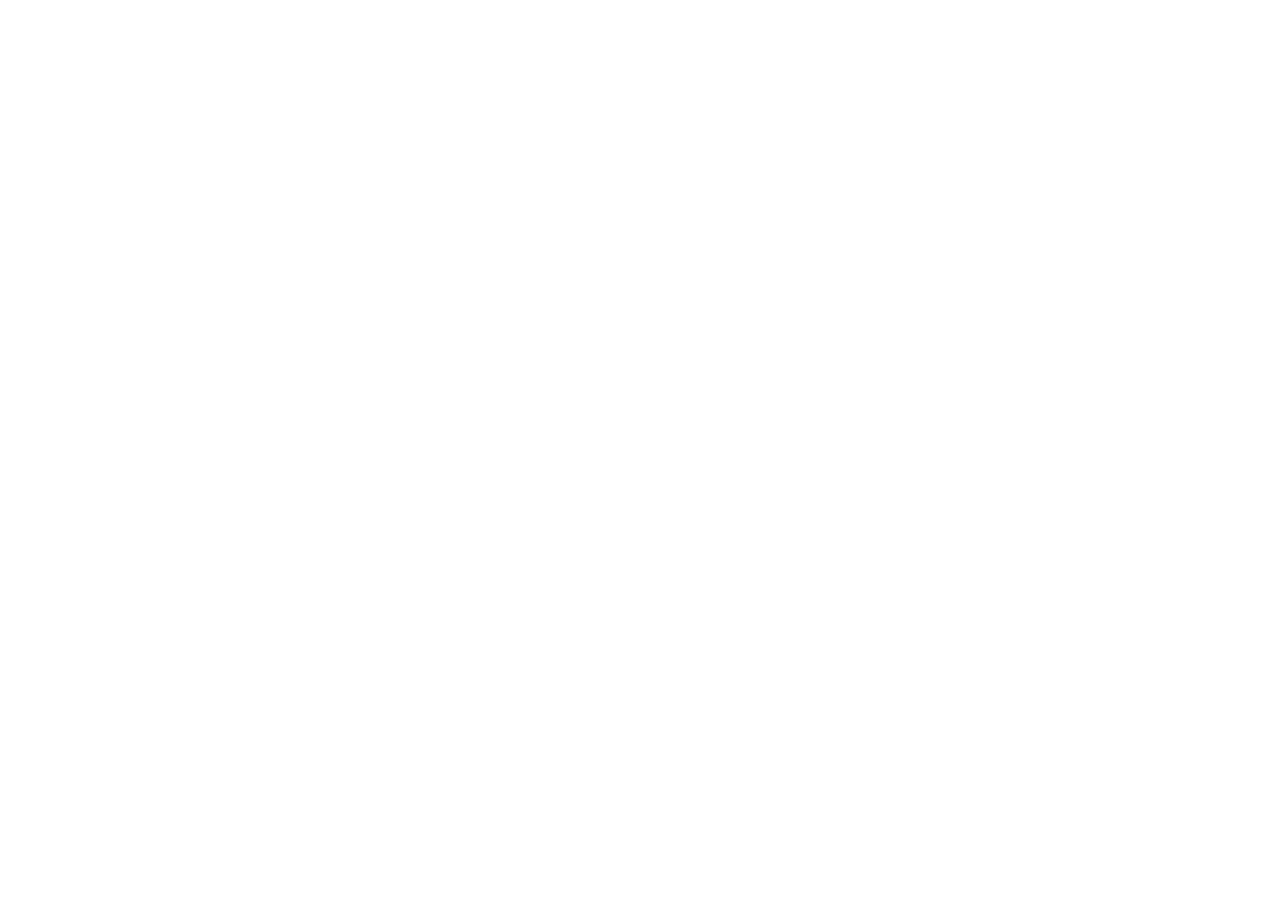
==== index.html @ 23f736dc "add main index" ====
<!DOCTYPE html PUBLIC "-//W3C//DTD XHTML 1.0 Transitional//EN" "http://www.w3.org/TR/xhtml1/DTD/xhtml1-transitional.dtd">
<html xmlns="http://www.w3.org/1999/xhtml" xml:lang="en">
<head>
	<meta name="ujianVerification" content="c9c3055bb048334913e0f438615b8e36" />
	<meta http-equiv="Content-Type" content="text/html;charset=UTF-8">
	<script type="text/javascript" src="http://v2.uyan.cc/code/uyan.js?uid=1917580"></script>
	<style type="text/css">
	#block{
		height: 200px;
		width: 980px;
	}
	</style>
	<title>Document</title>
</head>
<body>
	<div id="block">
		<!-- UY BEGIN -->
		<div id="uyan_frame"></div>
		<!-- UY END -->
	</div>
</body>
</html>
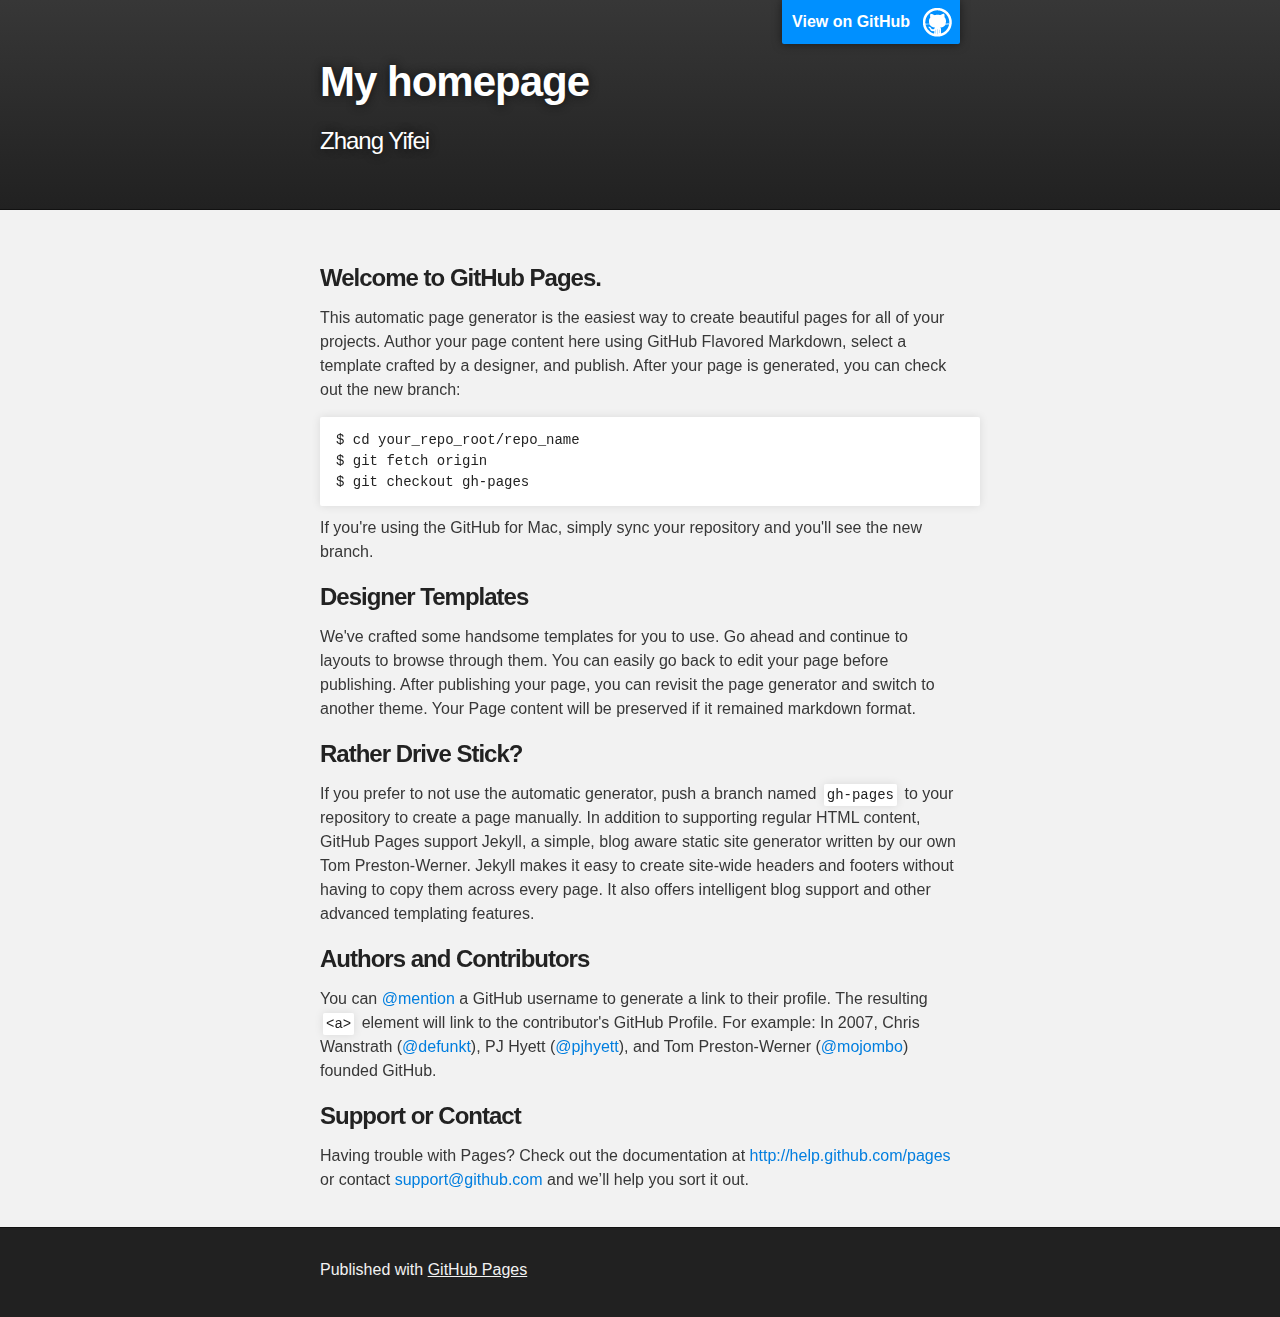
==== commit db1bc688: "Replace master branch with page content via GitHub" ====
--- a/index.html
+++ b/index.html
@@ -1,22 +1,74 @@
-<!DOCTYPE html PUBLIC "-//W3C//DTD XHTML 1.0 Transitional//EN" "http://www.w3.org/TR/xhtml1/DTD/xhtml1-transitional.dtd">
-<html xmlns="http://www.w3.org/1999/xhtml" xml:lang="en">
-<head>
-	<meta name="ujianVerification" content="c9c3055bb048334913e0f438615b8e36" />
-	<meta http-equiv="Content-Type" content="text/html;charset=UTF-8">
-	<script type="text/javascript" src="http://v2.uyan.cc/code/uyan.js?uid=1917580"></script>
-	<style type="text/css">
-	#block{
-		height: 200px;
-		width: 980px;
-	}
-	</style>
-	<title>Document</title>
-</head>
-<body>
-	<div id="block">
-		<!-- UY BEGIN -->
-		<div id="uyan_frame"></div>
-		<!-- UY END -->
-	</div>
-</body>
-</html>+<!DOCTYPE html>
+<html>
+
+  <head>
+    <meta charset='utf-8' />
+    <meta http-equiv="X-UA-Compatible" content="chrome=1" />
+    <meta name="description" content="My homepage : Zhang Yifei" />
+
+    <link rel="stylesheet" type="text/css" media="screen" href="stylesheets/stylesheet.css">
+
+    <title>My homepage</title>
+  </head>
+
+  <body>
+
+    <!-- HEADER -->
+    <div id="header_wrap" class="outer">
+        <header class="inner">
+          <a id="forkme_banner" href="https://github.com/zhang-yifei">View on GitHub</a>
+
+          <h1 id="project_title">My homepage</h1>
+          <h2 id="project_tagline">Zhang Yifei</h2>
+
+        </header>
+    </div>
+
+    <!-- MAIN CONTENT -->
+    <div id="main_content_wrap" class="outer">
+      <section id="main_content" class="inner">
+        <h3>
+<a name="welcome-to-github-pages" class="anchor" href="#welcome-to-github-pages"><span class="octicon octicon-link"></span></a>Welcome to GitHub Pages.</h3>
+
+<p>This automatic page generator is the easiest way to create beautiful pages for all of your projects. Author your page content here using GitHub Flavored Markdown, select a template crafted by a designer, and publish. After your page is generated, you can check out the new branch:</p>
+
+<pre><code>$ cd your_repo_root/repo_name
+$ git fetch origin
+$ git checkout gh-pages
+</code></pre>
+
+<p>If you're using the GitHub for Mac, simply sync your repository and you'll see the new branch.</p>
+
+<h3>
+<a name="designer-templates" class="anchor" href="#designer-templates"><span class="octicon octicon-link"></span></a>Designer Templates</h3>
+
+<p>We've crafted some handsome templates for you to use. Go ahead and continue to layouts to browse through them. You can easily go back to edit your page before publishing. After publishing your page, you can revisit the page generator and switch to another theme. Your Page content will be preserved if it remained markdown format.</p>
+
+<h3>
+<a name="rather-drive-stick" class="anchor" href="#rather-drive-stick"><span class="octicon octicon-link"></span></a>Rather Drive Stick?</h3>
+
+<p>If you prefer to not use the automatic generator, push a branch named <code>gh-pages</code> to your repository to create a page manually. In addition to supporting regular HTML content, GitHub Pages support Jekyll, a simple, blog aware static site generator written by our own Tom Preston-Werner. Jekyll makes it easy to create site-wide headers and footers without having to copy them across every page. It also offers intelligent blog support and other advanced templating features.</p>
+
+<h3>
+<a name="authors-and-contributors" class="anchor" href="#authors-and-contributors"><span class="octicon octicon-link"></span></a>Authors and Contributors</h3>
+
+<p>You can <a href="https://github.com/blog/821" class="user-mention">@mention</a> a GitHub username to generate a link to their profile. The resulting <code>&lt;a&gt;</code> element will link to the contributor's GitHub Profile. For example: In 2007, Chris Wanstrath (<a href="https://github.com/defunkt" class="user-mention">@defunkt</a>), PJ Hyett (<a href="https://github.com/pjhyett" class="user-mention">@pjhyett</a>), and Tom Preston-Werner (<a href="https://github.com/mojombo" class="user-mention">@mojombo</a>) founded GitHub.</p>
+
+<h3>
+<a name="support-or-contact" class="anchor" href="#support-or-contact"><span class="octicon octicon-link"></span></a>Support or Contact</h3>
+
+<p>Having trouble with Pages? Check out the documentation at <a href="http://help.github.com/pages">http://help.github.com/pages</a> or contact <a href="mailto:support@github.com">support@github.com</a> and we’ll help you sort it out.</p>
+      </section>
+    </div>
+
+    <!-- FOOTER  -->
+    <div id="footer_wrap" class="outer">
+      <footer class="inner">
+        <p>Published with <a href="http://pages.github.com">GitHub Pages</a></p>
+      </footer>
+    </div>
+
+    
+
+  </body>
+</html>
--- a/stylesheets/stylesheet.css
+++ b/stylesheets/stylesheet.css
@@ -0,0 +1,423 @@
+/*******************************************************************************
+Slate Theme for GitHub Pages
+by Jason Costello, @jsncostello
+*******************************************************************************/
+
+@import url(pygment_trac.css);
+
+/*******************************************************************************
+MeyerWeb Reset
+*******************************************************************************/
+
+html, body, div, span, applet, object, iframe,
+h1, h2, h3, h4, h5, h6, p, blockquote, pre,
+a, abbr, acronym, address, big, cite, code,
+del, dfn, em, img, ins, kbd, q, s, samp,
+small, strike, strong, sub, sup, tt, var,
+b, u, i, center,
+dl, dt, dd, ol, ul, li,
+fieldset, form, label, legend,
+table, caption, tbody, tfoot, thead, tr, th, td,
+article, aside, canvas, details, embed,
+figure, figcaption, footer, header, hgroup,
+menu, nav, output, ruby, section, summary,
+time, mark, audio, video {
+  margin: 0;
+  padding: 0;
+  border: 0;
+  font: inherit;
+  vertical-align: baseline;
+}
+
+/* HTML5 display-role reset for older browsers */
+article, aside, details, figcaption, figure,
+footer, header, hgroup, menu, nav, section {
+  display: block;
+}
+
+ol, ul {
+  list-style: none;
+}
+
+table {
+  border-collapse: collapse;
+  border-spacing: 0;
+}
+
+/*******************************************************************************
+Theme Styles
+*******************************************************************************/
+
+body {
+  box-sizing: border-box;
+  color:#373737;
+  background: #212121;
+  font-size: 16px;
+  font-family: 'Myriad Pro', Calibri, Helvetica, Arial, sans-serif;
+  line-height: 1.5;
+  -webkit-font-smoothing: antialiased;
+}
+
+h1, h2, h3, h4, h5, h6 {
+  margin: 10px 0;
+  font-weight: 700;
+  color:#222222;
+  font-family: 'Lucida Grande', 'Calibri', Helvetica, Arial, sans-serif;
+  letter-spacing: -1px;
+}
+
+h1 {
+  font-size: 36px;
+  font-weight: 700;
+}
+
+h2 {
+  padding-bottom: 10px;
+  font-size: 32px;
+  background: url('../images/bg_hr.png') repeat-x bottom;
+}
+
+h3 {
+  font-size: 24px;
+}
+
+h4 {
+  font-size: 21px;
+}
+
+h5 {
+  font-size: 18px;
+}
+
+h6 {
+  font-size: 16px;
+}
+
+p {
+  margin: 10px 0 15px 0;
+}
+
+footer p {
+  color: #f2f2f2;
+}
+
+a {
+  text-decoration: none;
+  color: #007edf;
+  text-shadow: none;
+
+  transition: color 0.5s ease;
+  transition: text-shadow 0.5s ease;
+  -webkit-transition: color 0.5s ease;
+  -webkit-transition: text-shadow 0.5s ease;
+  -moz-transition: color 0.5s ease;
+  -moz-transition: text-shadow 0.5s ease;
+  -o-transition: color 0.5s ease;
+  -o-transition: text-shadow 0.5s ease;
+  -ms-transition: color 0.5s ease;
+  -ms-transition: text-shadow 0.5s ease;
+}
+
+a:hover, a:focus {text-decoration: underline;}
+
+footer a {
+  color: #F2F2F2;
+  text-decoration: underline;
+}
+
+em {
+  font-style: italic;
+}
+
+strong {
+  font-weight: bold;
+}
+
+img {
+  position: relative;
+  margin: 0 auto;
+  max-width: 739px;
+  padding: 5px;
+  margin: 10px 0 10px 0;
+  border: 1px solid #ebebeb;
+
+  box-shadow: 0 0 5px #ebebeb;
+  -webkit-box-shadow: 0 0 5px #ebebeb;
+  -moz-box-shadow: 0 0 5px #ebebeb;
+  -o-box-shadow: 0 0 5px #ebebeb;
+  -ms-box-shadow: 0 0 5px #ebebeb;
+}
+
+p img {
+  display: inline;
+  margin: 0;
+  padding: 0;
+  vertical-align: middle;
+  text-align: center;
+  border: none;
+}
+
+pre, code {
+  width: 100%;
+  color: #222;
+  background-color: #fff;
+
+  font-family: Monaco, "Bitstream Vera Sans Mono", "Lucida Console", Terminal, monospace;
+  font-size: 14px;
+
+  border-radius: 2px;
+  -moz-border-radius: 2px;
+  -webkit-border-radius: 2px;
+}
+
+pre {
+  width: 100%;
+  padding: 10px;
+  box-shadow: 0 0 10px rgba(0,0,0,.1);
+  overflow: auto;
+}
+
+code {
+  padding: 3px;
+  margin: 0 3px;
+  box-shadow: 0 0 10px rgba(0,0,0,.1);
+}
+
+pre code {
+  display: block;
+  box-shadow: none;
+}
+
+blockquote {
+  color: #666;
+  margin-bottom: 20px;
+  padding: 0 0 0 20px;
+  border-left: 3px solid #bbb;
+}
+
+
+ul, ol, dl {
+  margin-bottom: 15px
+}
+
+ul {
+  list-style: inside;
+  padding-left: 20px;
+}
+
+ol {
+  list-style: decimal inside;
+  padding-left: 20px;
+}
+
+dl dt {
+  font-weight: bold;
+}
+
+dl dd {
+  padding-left: 20px;
+  font-style: italic;
+}
+
+dl p {
+  padding-left: 20px;
+  font-style: italic;
+}
+
+hr {
+  height: 1px;
+  margin-bottom: 5px;
+  border: none;
+  background: url('../images/bg_hr.png') repeat-x center;
+}
+
+table {
+  border: 1px solid #373737;
+  margin-bottom: 20px;
+  text-align: left;
+ }
+
+th {
+  font-family: 'Lucida Grande', 'Helvetica Neue', Helvetica, Arial, sans-serif;
+  padding: 10px;
+  background: #373737;
+  color: #fff;
+ }
+
+td {
+  padding: 10px;
+  border: 1px solid #373737;
+ }
+
+form {
+  background: #f2f2f2;
+  padding: 20px;
+}
+
+/*******************************************************************************
+Full-Width Styles
+*******************************************************************************/
+
+.outer {
+  width: 100%;
+}
+
+.inner {
+  position: relative;
+  max-width: 640px;
+  padding: 20px 10px;
+  margin: 0 auto;
+}
+
+#forkme_banner {
+  display: block;
+  position: absolute;
+  top:0;
+  right: 10px;
+  z-index: 10;
+  padding: 10px 50px 10px 10px;
+  color: #fff;
+  background: url('../images/blacktocat.png') #0090ff no-repeat 95% 50%;
+  font-weight: 700;
+  box-shadow: 0 0 10px rgba(0,0,0,.5);
+  border-bottom-left-radius: 2px;
+  border-bottom-right-radius: 2px;
+}
+
+#header_wrap {
+  background: #212121;
+  background: -moz-linear-gradient(top, #373737, #212121);
+  background: -webkit-linear-gradient(top, #373737, #212121);
+  background: -ms-linear-gradient(top, #373737, #212121);
+  background: -o-linear-gradient(top, #373737, #212121);
+  background: linear-gradient(top, #373737, #212121);
+}
+
+#header_wrap .inner {
+  padding: 50px 10px 30px 10px;
+}
+
+#project_title {
+  margin: 0;
+  color: #fff;
+  font-size: 42px;
+  font-weight: 700;
+  text-shadow: #111 0px 0px 10px;
+}
+
+#project_tagline {
+  color: #fff;
+  font-size: 24px;
+  font-weight: 300;
+  background: none;
+  text-shadow: #111 0px 0px 10px;
+}
+
+#downloads {
+  position: absolute;
+  width: 210px;
+  z-index: 10;
+  bottom: -40px;
+  right: 0;
+  height: 70px;
+  background: url('../images/icon_download.png') no-repeat 0% 90%;
+}
+
+.zip_download_link {
+  display: block;
+  float: right;
+  width: 90px;
+  height:70px;
+  text-indent: -5000px;
+  overflow: hidden;
+  background: url(../images/sprite_download.png) no-repeat bottom left;
+}
+
+.tar_download_link {
+  display: block;
+  float: right;
+  width: 90px;
+  height:70px;
+  text-indent: -5000px;
+  overflow: hidden;
+  background: url(../images/sprite_download.png) no-repeat bottom right;
+  margin-left: 10px;
+}
+
+.zip_download_link:hover {
+  background: url(../images/sprite_download.png) no-repeat top left;
+}
+
+.tar_download_link:hover {
+  background: url(../images/sprite_download.png) no-repeat top right;
+}
+
+#main_content_wrap {
+  background: #f2f2f2;
+  border-top: 1px solid #111;
+  border-bottom: 1px solid #111;
+}
+
+#main_content {
+  padding-top: 40px;
+}
+
+#footer_wrap {
+  background: #212121;
+}
+
+
+
+/*******************************************************************************
+Small Device Styles
+*******************************************************************************/
+
+@media screen and (max-width: 480px) {
+  body {
+    font-size:14px;
+  }
+
+  #downloads {
+    display: none;
+  }
+
+  .inner {
+    min-width: 320px;
+    max-width: 480px;
+  }
+
+  #project_title {
+  font-size: 32px;
+  }
+
+  h1 {
+    font-size: 28px;
+  }
+
+  h2 {
+    font-size: 24px;
+  }
+
+  h3 {
+    font-size: 21px;
+  }
+
+  h4 {
+    font-size: 18px;
+  }
+
+  h5 {
+    font-size: 14px;
+  }
+
+  h6 {
+    font-size: 12px;
+  }
+
+  code, pre {
+    min-width: 320px;
+    max-width: 480px;
+    font-size: 11px;
+  }
+
+}
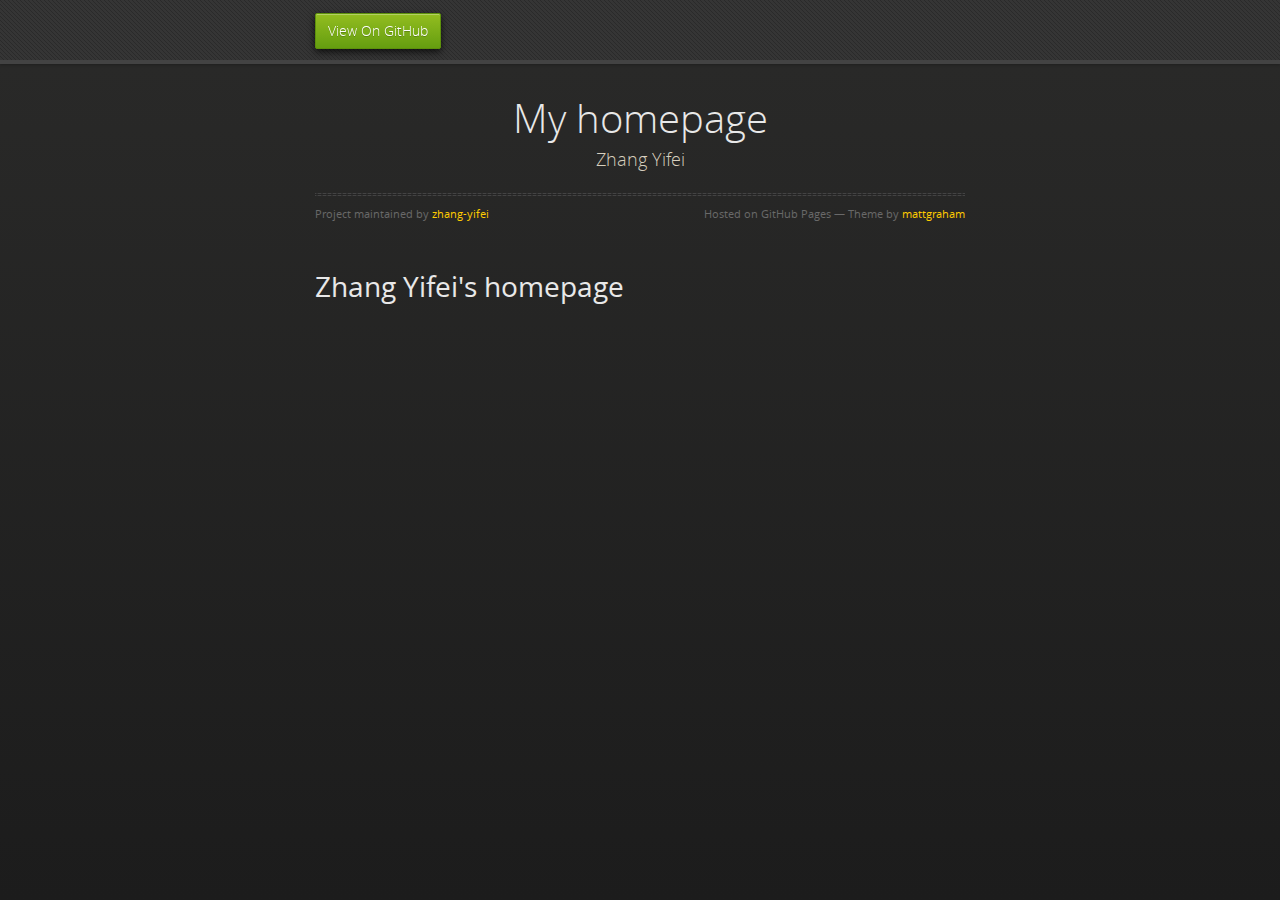
==== commit 72ac0618: "Replace master branch with page content via GitHub" ====
--- a/index.html
+++ b/index.html
@@ -1,74 +1,46 @@
-<!DOCTYPE html>
+<!doctype html>
 <html>
+  <head>
+    <meta charset="utf-8">
+    <meta http-equiv="X-UA-Compatible" content="chrome=1">
+    <title>My homepage by zhang-yifei</title>
+    <link rel="stylesheet" href="stylesheets/styles.css">
+    <link rel="stylesheet" href="stylesheets/pygment_trac.css">
+    <script src="https://ajax.googleapis.com/ajax/libs/jquery/1.7.1/jquery.min.js"></script>
+    <script src="javascripts/respond.js"></script>
+    <!--[if lt IE 9]>
+      <script src="//html5shiv.googlecode.com/svn/trunk/html5.js"></script>
+    <![endif]-->
+    <!--[if lt IE 8]>
+    <link rel="stylesheet" href="stylesheets/ie.css">
+    <![endif]-->
+    <meta name="viewport" content="width=device-width, initial-scale=1, user-scalable=no">
 
-  <head>
-    <meta charset='utf-8' />
-    <meta http-equiv="X-UA-Compatible" content="chrome=1" />
-    <meta name="description" content="My homepage : Zhang Yifei" />
+  </head>
+  <body>
+      <div id="header">
+        <nav>
+          <li class="fork"><a href="https://github.com/zhang-yifei">View On GitHub</a></li>
+        </nav>
+      </div><!-- end header -->
 
-    <link rel="stylesheet" type="text/css" media="screen" href="stylesheets/stylesheet.css">
+    <div class="wrapper">
 
-    <title>My homepage</title>
-  </head>
+      <section>
+        <div id="title">
+          <h1>My homepage</h1>
+          <p>Zhang Yifei</p>
+          <hr>
+          <span class="credits left">Project maintained by <a href="https://github.com/zhang-yifei">zhang-yifei</a></span>
+          <span class="credits right">Hosted on GitHub Pages &mdash; Theme by <a href="https://twitter.com/michigangraham">mattgraham</a></span>
+        </div>
 
-  <body>
+        <h1>
+<a name="zhang-yifeis-homepage" class="anchor" href="#zhang-yifeis-homepage"><span class="octicon octicon-link"></span></a>Zhang Yifei's homepage</h1>
+      </section>
 
-    <!-- HEADER -->
-    <div id="header_wrap" class="outer">
-        <header class="inner">
-          <a id="forkme_banner" href="https://github.com/zhang-yifei">View on GitHub</a>
-
-          <h1 id="project_title">My homepage</h1>
-          <h2 id="project_tagline">Zhang Yifei</h2>
-
-        </header>
     </div>
-
-    <!-- MAIN CONTENT -->
-    <div id="main_content_wrap" class="outer">
-      <section id="main_content" class="inner">
-        <h3>
-<a name="welcome-to-github-pages" class="anchor" href="#welcome-to-github-pages"><span class="octicon octicon-link"></span></a>Welcome to GitHub Pages.</h3>
-
-<p>This automatic page generator is the easiest way to create beautiful pages for all of your projects. Author your page content here using GitHub Flavored Markdown, select a template crafted by a designer, and publish. After your page is generated, you can check out the new branch:</p>
-
-<pre><code>$ cd your_repo_root/repo_name
-$ git fetch origin
-$ git checkout gh-pages
-</code></pre>
-
-<p>If you're using the GitHub for Mac, simply sync your repository and you'll see the new branch.</p>
-
-<h3>
-<a name="designer-templates" class="anchor" href="#designer-templates"><span class="octicon octicon-link"></span></a>Designer Templates</h3>
-
-<p>We've crafted some handsome templates for you to use. Go ahead and continue to layouts to browse through them. You can easily go back to edit your page before publishing. After publishing your page, you can revisit the page generator and switch to another theme. Your Page content will be preserved if it remained markdown format.</p>
-
-<h3>
-<a name="rather-drive-stick" class="anchor" href="#rather-drive-stick"><span class="octicon octicon-link"></span></a>Rather Drive Stick?</h3>
-
-<p>If you prefer to not use the automatic generator, push a branch named <code>gh-pages</code> to your repository to create a page manually. In addition to supporting regular HTML content, GitHub Pages support Jekyll, a simple, blog aware static site generator written by our own Tom Preston-Werner. Jekyll makes it easy to create site-wide headers and footers without having to copy them across every page. It also offers intelligent blog support and other advanced templating features.</p>
-
-<h3>
-<a name="authors-and-contributors" class="anchor" href="#authors-and-contributors"><span class="octicon octicon-link"></span></a>Authors and Contributors</h3>
-
-<p>You can <a href="https://github.com/blog/821" class="user-mention">@mention</a> a GitHub username to generate a link to their profile. The resulting <code>&lt;a&gt;</code> element will link to the contributor's GitHub Profile. For example: In 2007, Chris Wanstrath (<a href="https://github.com/defunkt" class="user-mention">@defunkt</a>), PJ Hyett (<a href="https://github.com/pjhyett" class="user-mention">@pjhyett</a>), and Tom Preston-Werner (<a href="https://github.com/mojombo" class="user-mention">@mojombo</a>) founded GitHub.</p>
-
-<h3>
-<a name="support-or-contact" class="anchor" href="#support-or-contact"><span class="octicon octicon-link"></span></a>Support or Contact</h3>
-
-<p>Having trouble with Pages? Check out the documentation at <a href="http://help.github.com/pages">http://help.github.com/pages</a> or contact <a href="mailto:support@github.com">support@github.com</a> and we’ll help you sort it out.</p>
-      </section>
-    </div>
-
-    <!-- FOOTER  -->
-    <div id="footer_wrap" class="outer">
-      <footer class="inner">
-        <p>Published with <a href="http://pages.github.com">GitHub Pages</a></p>
-      </footer>
-    </div>
-
+    <!--[if !IE]><script>fixScale(document);</script><![endif]-->
     
-
   </body>
-</html>
+</html>--- a/stylesheets/styles.css
+++ b/stylesheets/styles.css
@@ -0,0 +1,851 @@
+@font-face {
+  font-family: 'OpenSansLight';
+  src: url("../fonts/OpenSans-Light-webfont.eot");
+  src: url("../fonts/OpenSans-Light-webfont.eot?#iefix") format("embedded-opentype"), url("../fonts/OpenSans-Light-webfont.woff") format("woff"), url("../fonts/OpenSans-Light-webfont.ttf") format("truetype"), url("../fonts/OpenSans-Light-webfont.svg#OpenSansLight") format("svg");
+  font-weight: normal;
+  font-style: normal;
+}
+
+@font-face {
+  font-family: 'OpenSansLightItalic';
+  src: url("../fonts/OpenSans-LightItalic-webfont.eot");
+  src: url("../fonts/OpenSans-LightItalic-webfont.eot?#iefix") format("embedded-opentype"), url("../fonts/OpenSans-LightItalic-webfont.woff") format("woff"), url("../fonts/OpenSans-LightItalic-webfont.ttf") format("truetype"), url("../fonts/OpenSans-LightItalic-webfont.svg#OpenSansLightItalic") format("svg");
+  font-weight: normal;
+  font-style: normal;
+}
+
+@font-face {
+  font-family: 'OpenSansRegular';
+  src: url("../fonts/OpenSans-Regular-webfont.eot");
+  src: url("../fonts/OpenSans-Regular-webfont.eot?#iefix") format("embedded-opentype"), url("../fonts/OpenSans-Regular-webfont.woff") format("woff"), url("../fonts/OpenSans-Regular-webfont.ttf") format("truetype"), url("../fonts/OpenSans-Regular-webfont.svg#OpenSansRegular") format("svg");
+  font-weight: normal;
+  font-style: normal;
+  -webkit-font-smoothing: antialiased;
+}
+
+@font-face {
+  font-family: 'OpenSansItalic';
+  src: url("../fonts/OpenSans-Italic-webfont.eot");
+  src: url("../fonts/OpenSans-Italic-webfont.eot?#iefix") format("embedded-opentype"), url("../fonts/OpenSans-Italic-webfont.woff") format("woff"), url("../fonts/OpenSans-Italic-webfont.ttf") format("truetype"), url("../fonts/OpenSans-Italic-webfont.svg#OpenSansItalic") format("svg");
+  font-weight: normal;
+  font-style: normal;
+  -webkit-font-smoothing: antialiased;
+}
+
+@font-face {
+  font-family: 'OpenSansSemibold';
+  src: url("../fonts/OpenSans-Semibold-webfont.eot");
+  src: url("../fonts/OpenSans-Semibold-webfont.eot?#iefix") format("embedded-opentype"), url("../fonts/OpenSans-Semibold-webfont.woff") format("woff"), url("../fonts/OpenSans-Semibold-webfont.ttf") format("truetype"), url("../fonts/OpenSans-Semibold-webfont.svg#OpenSansSemibold") format("svg");
+  font-weight: normal;
+  font-style: normal;
+  -webkit-font-smoothing: antialiased;
+}
+
+@font-face {
+  font-family: 'OpenSansSemiboldItalic';
+  src: url("../fonts/OpenSans-SemiboldItalic-webfont.eot");
+  src: url("../fonts/OpenSans-SemiboldItalic-webfont.eot?#iefix") format("embedded-opentype"), url("../fonts/OpenSans-SemiboldItalic-webfont.woff") format("woff"), url("../fonts/OpenSans-SemiboldItalic-webfont.ttf") format("truetype"), url("../fonts/OpenSans-SemiboldItalic-webfont.svg#OpenSansSemiboldItalic") format("svg");
+  font-weight: normal;
+  font-style: normal;
+  -webkit-font-smoothing: antialiased;
+}
+
+@font-face {
+  font-family: 'OpenSansBold';
+  src: url("../fonts/OpenSans-Bold-webfont.eot");
+  src: url("../fonts/OpenSans-Bold-webfont.eot?#iefix") format("embedded-opentype"), url("../fonts/OpenSans-Bold-webfont.woff") format("woff"), url("../fonts/OpenSans-Bold-webfont.ttf") format("truetype"), url("../fonts/OpenSans-Bold-webfont.svg#OpenSansBold") format("svg");
+  font-weight: normal;
+  font-style: normal;
+  -webkit-font-smoothing: antialiased;
+}
+
+@font-face {
+  font-family: 'OpenSansBoldItalic';
+  src: url("../fonts/OpenSans-BoldItalic-webfont.eot");
+  src: url("../fonts/OpenSans-BoldItalic-webfont.eot?#iefix") format("embedded-opentype"), url("../fonts/OpenSans-BoldItalic-webfont.woff") format("woff"), url("../fonts/OpenSans-BoldItalic-webfont.ttf") format("truetype"), url("../fonts/OpenSans-BoldItalic-webfont.svg#OpenSansBoldItalic") format("svg");
+  font-weight: normal;
+  font-style: normal;
+  -webkit-font-smoothing: antialiased;
+}
+
+/* normalize.css 2012-02-07T12:37 UTC - http://github.com/necolas/normalize.css */
+/* =============================================================================
+   HTML5 display definitions
+   ========================================================================== */
+/*
+ * Corrects block display not defined in IE6/7/8/9 & FF3
+ */
+article,
+aside,
+details,
+figcaption,
+figure,
+footer,
+header,
+hgroup,
+nav,
+section,
+summary {
+  display: block;
+}
+
+/*
+ * Corrects inline-block display not defined in IE6/7/8/9 & FF3
+ */
+audio,
+canvas,
+video {
+  display: inline-block;
+  *display: inline;
+  *zoom: 1;
+}
+
+/*
+ * Prevents modern browsers from displaying 'audio' without controls
+ */
+audio:not([controls]) {
+  display: none;
+}
+
+/*
+ * Addresses styling for 'hidden' attribute not present in IE7/8/9, FF3, S4
+ * Known issue: no IE6 support
+ */
+[hidden] {
+  display: none;
+}
+
+/* =============================================================================
+   Base
+   ========================================================================== */
+/*
+ * 1. Corrects text resizing oddly in IE6/7 when body font-size is set using em units
+ *    http://clagnut.com/blog/348/#c790
+ * 2. Prevents iOS text size adjust after orientation change, without disabling user zoom
+ *    www.456bereastreet.com/archive/201012/controlling_text_size_in_safari_for_ios_without_disabling_user_zoom/
+ */
+html {
+  font-size: 100%;
+  /* 1 */
+  -webkit-text-size-adjust: 100%;
+  /* 2 */
+  -ms-text-size-adjust: 100%;
+  /* 2 */
+}
+
+/*
+ * Addresses font-family inconsistency between 'textarea' and other form elements.
+ */
+html,
+button,
+input,
+select,
+textarea {
+  font-family: sans-serif;
+}
+
+/*
+ * Addresses margins handled incorrectly in IE6/7
+ */
+body {
+  margin: 0;
+}
+
+/* =============================================================================
+   Links
+   ========================================================================== */
+/*
+ * Addresses outline displayed oddly in Chrome
+ */
+a:focus {
+  outline: thin dotted;
+}
+
+/*
+ * Improves readability when focused and also mouse hovered in all browsers
+ * people.opera.com/patrickl/experiments/keyboard/test
+ */
+a:hover,
+a:active {
+  outline: 0;
+}
+
+/* =============================================================================
+   Typography
+   ========================================================================== */
+/*
+ * Addresses font sizes and margins set differently in IE6/7
+ * Addresses font sizes within 'section' and 'article' in FF4+, Chrome, S5
+ */
+h1 {
+  font-size: 2em;
+  margin: 0.67em 0;
+}
+
+h2 {
+  font-size: 1.5em;
+  margin: 0.83em 0;
+}
+
+h3 {
+  font-size: 1.17em;
+  margin: 1em 0;
+}
+
+h4 {
+  font-size: 1em;
+  margin: 1.33em 0;
+}
+
+h5 {
+  font-size: 0.83em;
+  margin: 1.67em 0;
+}
+
+h6 {
+  font-size: 0.75em;
+  margin: 2.33em 0;
+}
+
+/*
+ * Addresses styling not present in IE7/8/9, S5, Chrome
+ */
+abbr[title] {
+  border-bottom: 1px dotted;
+}
+
+/*
+ * Addresses style set to 'bolder' in FF3+, S4/5, Chrome
+*/
+b,
+strong {
+  font-weight: bold;
+}
+
+blockquote {
+  margin: 1em 40px;
+}
+
+/*
+ * Addresses styling not present in S5, Chrome
+ */
+dfn {
+  font-style: italic;
+}
+
+/*
+ * Addresses styling not present in IE6/7/8/9
+ */
+mark {
+  background: #ff0;
+  color: #000;
+}
+
+/*
+ * Addresses margins set differently in IE6/7
+ */
+p,
+pre {
+  margin: 1em 0;
+}
+
+/*
+ * Corrects font family set oddly in IE6, S4/5, Chrome
+ * en.wikipedia.org/wiki/User:Davidgothberg/Test59
+ */
+pre,
+code,
+kbd,
+samp {
+  font-family: monospace, serif;
+  _font-family: 'courier new', monospace;
+  font-size: 1em;
+}
+
+/*
+ * 1. Addresses CSS quotes not supported in IE6/7
+ * 2. Addresses quote property not supported in S4
+ */
+/* 1 */
+q {
+  quotes: none;
+}
+
+/* 2 */
+q:before,
+q:after {
+  content: '';
+  content: none;
+}
+
+small {
+  font-size: 75%;
+}
+
+/*
+ * Prevents sub and sup affecting line-height in all browsers
+ * gist.github.com/413930
+ */
+sub,
+sup {
+  font-size: 75%;
+  line-height: 0;
+  position: relative;
+  vertical-align: baseline;
+}
+
+sup {
+  top: -0.5em;
+}
+
+sub {
+  bottom: -0.25em;
+}
+
+/* =============================================================================
+   Lists
+   ========================================================================== */
+/*
+ * Addresses margins set differently in IE6/7
+ */
+dl,
+menu,
+ol,
+ul {
+  margin: 1em 0;
+}
+
+dd {
+  margin: 0 0 0 40px;
+}
+
+/*
+ * Addresses paddings set differently in IE6/7
+ */
+menu,
+ol,
+ul {
+  padding: 0 0 0 40px;
+}
+
+/*
+ * Corrects list images handled incorrectly in IE7
+ */
+nav ul,
+nav ol {
+  list-style: none;
+  list-style-image: none;
+}
+
+/* =============================================================================
+   Embedded content
+   ========================================================================== */
+/*
+ * 1. Removes border when inside 'a' element in IE6/7/8/9, FF3
+ * 2. Improves image quality when scaled in IE7
+ *    code.flickr.com/blog/2008/11/12/on-ui-quality-the-little-things-client-side-image-resizing/
+ */
+img {
+  border: 0;
+  /* 1 */
+  -ms-interpolation-mode: bicubic;
+  /* 2 */
+}
+
+/*
+ * Corrects overflow displayed oddly in IE9
+ */
+svg:not(:root) {
+  overflow: hidden;
+}
+
+/* =============================================================================
+   Figures
+   ========================================================================== */
+/*
+ * Addresses margin not present in IE6/7/8/9, S5, O11
+ */
+figure {
+  margin: 0;
+}
+
+/* =============================================================================
+   Forms
+   ========================================================================== */
+/*
+ * Corrects margin displayed oddly in IE6/7
+ */
+form {
+  margin: 0;
+}
+
+/*
+ * Define consistent border, margin, and padding
+ */
+fieldset {
+  border: 1px solid #c0c0c0;
+  margin: 0 2px;
+  padding: 0.35em 0.625em 0.75em;
+}
+
+/*
+ * 1. Corrects color not being inherited in IE6/7/8/9
+ * 2. Corrects text not wrapping in FF3 
+ * 3. Corrects alignment displayed oddly in IE6/7
+ */
+legend {
+  border: 0;
+  /* 1 */
+  padding: 0;
+  white-space: normal;
+  /* 2 */
+  *margin-left: -7px;
+  /* 3 */
+}
+
+/*
+ * 1. Corrects font size not being inherited in all browsers
+ * 2. Addresses margins set differently in IE6/7, FF3+, S5, Chrome
+ * 3. Improves appearance and consistency in all browsers
+ */
+button,
+input,
+select,
+textarea {
+  font-size: 100%;
+  /* 1 */
+  margin: 0;
+  /* 2 */
+  vertical-align: baseline;
+  /* 3 */
+  *vertical-align: middle;
+  /* 3 */
+}
+
+/*
+ * Addresses FF3/4 setting line-height on 'input' using !important in the UA stylesheet
+ */
+button,
+input {
+  line-height: normal;
+  /* 1 */
+}
+
+/*
+ * 1. Improves usability and consistency of cursor style between image-type 'input' and others
+ * 2. Corrects inability to style clickable 'input' types in iOS
+ * 3. Removes inner spacing in IE7 without affecting normal text inputs
+ *    Known issue: inner spacing remains in IE6
+ */
+button,
+input[type="button"],
+input[type="reset"],
+input[type="submit"] {
+  cursor: pointer;
+  /* 1 */
+  -webkit-appearance: button;
+  /* 2 */
+  *overflow: visible;
+  /* 3 */
+}
+
+/*
+ * Re-set default cursor for disabled elements
+ */
+button[disabled],
+input[disabled] {
+  cursor: default;
+}
+
+/*
+ * 1. Addresses box sizing set to content-box in IE8/9
+ * 2. Removes excess padding in IE8/9
+ * 3. Removes excess padding in IE7
+      Known issue: excess padding remains in IE6
+ */
+input[type="checkbox"],
+input[type="radio"] {
+  box-sizing: border-box;
+  /* 1 */
+  padding: 0;
+  /* 2 */
+  *height: 13px;
+  /* 3 */
+  *width: 13px;
+  /* 3 */
+}
+
+/*
+ * 1. Addresses appearance set to searchfield in S5, Chrome
+ * 2. Addresses box-sizing set to border-box in S5, Chrome (include -moz to future-proof)
+ */
+input[type="search"] {
+  -webkit-appearance: textfield;
+  /* 1 */
+  -moz-box-sizing: content-box;
+  -webkit-box-sizing: content-box;
+  /* 2 */
+  box-sizing: content-box;
+}
+
+/*
+ * Removes inner padding and search cancel button in S5, Chrome on OS X
+ */
+input[type="search"]::-webkit-search-decoration,
+input[type="search"]::-webkit-search-cancel-button {
+  -webkit-appearance: none;
+}
+
+/*
+ * Removes inner padding and border in FF3+
+ * www.sitepen.com/blog/2008/05/14/the-devils-in-the-details-fixing-dojos-toolbar-buttons/
+ */
+button::-moz-focus-inner,
+input::-moz-focus-inner {
+  border: 0;
+  padding: 0;
+}
+
+/*
+ * 1. Removes default vertical scrollbar in IE6/7/8/9
+ * 2. Improves readability and alignment in all browsers
+ */
+textarea {
+  overflow: auto;
+  /* 1 */
+  vertical-align: top;
+  /* 2 */
+}
+
+/* =============================================================================
+   Tables
+   ========================================================================== */
+/*
+ * Remove most spacing between table cells
+ */
+table {
+  border-collapse: collapse;
+  border-spacing: 0;
+}
+
+body {
+  padding: 0px 0 20px 0px;
+  margin: 0px;
+  font: 14px/1.5 "OpenSansRegular", "Helvetica Neue", Helvetica, Arial, sans-serif;
+  color: #f0e7d5;
+  font-weight: normal;
+  background: #252525;
+  background-attachment: fixed !important;
+  background: -webkit-gradient(linear, 50% 0%, 50% 100%, color-stop(0%, #2a2a29), color-stop(100%, #1c1c1c));
+  background: -webkit-linear-gradient(#2a2a29, #1c1c1c);
+  background: -moz-linear-gradient(#2a2a29, #1c1c1c);
+  background: -o-linear-gradient(#2a2a29, #1c1c1c);
+  background: -ms-linear-gradient(#2a2a29, #1c1c1c);
+  background: linear-gradient(#2a2a29, #1c1c1c);
+}
+
+h1, h2, h3, h4, h5, h6 {
+  color: #e8e8e8;
+  margin: 0 0 10px;
+  font-family: 'OpenSansRegular', "Helvetica Neue", Helvetica, Arial, sans-serif;
+  font-weight: normal;
+}
+
+p, ul, ol, table, pre, dl {
+  margin: 0 0 20px;
+}
+
+h1, h2, h3 {
+  line-height: 1.1;
+}
+
+h1 {
+  font-size: 28px;
+}
+
+h2 {
+  font-size: 24px;
+}
+
+h4, h5, h6 {
+  color: #e8e8e8;
+}
+
+h3 {
+  font-size: 18px;
+  line-height: 24px;
+  font-family: 'OpenSansRegular', "Helvetica Neue", Helvetica, Arial, sans-serif !important;
+  font-weight: normal;
+  color: #b6b6b6;
+}
+
+a {
+  color: #ffcc00;
+  font-weight: 400;
+  text-decoration: none;
+}
+a:hover {
+  color: #ffeb9b;
+}
+
+a small {
+  font-size: 11px;
+  color: #666;
+  margin-top: -0.6em;
+  display: block;
+}
+
+ul {
+  list-style-image: url("../images/bullet.png");
+}
+
+strong {
+  font-family: 'OpenSansBold', "Helvetica Neue", Helvetica, Arial, sans-serif !important;
+  font-weight: normal;
+}
+
+.wrapper {
+  max-width: 650px;
+  margin: 0 auto;
+  position: relative;
+  padding: 0 20px;
+}
+
+section img {
+  max-width: 100%;
+}
+
+blockquote {
+  border-left: 3px solid #ffcc00;
+  margin: 0;
+  padding: 0 0 0 20px;
+  font-style: italic;
+}
+
+code {
+  font-family: "Lucida Sans", Monaco, Bitstream Vera Sans Mono, Lucida Console, Terminal;
+  color: #efefef;
+  font-size: 13px;
+  margin: 0 4px;
+  padding: 4px 6px;
+  -moz-border-radius: 2px;
+  -webkit-border-radius: 2px;
+  -o-border-radius: 2px;
+  -ms-border-radius: 2px;
+  -khtml-border-radius: 2px;
+  border-radius: 2px;
+}
+
+pre {
+  padding: 8px 15px;
+  background: #191919;
+  -moz-border-radius: 2px;
+  -webkit-border-radius: 2px;
+  -o-border-radius: 2px;
+  -ms-border-radius: 2px;
+  -khtml-border-radius: 2px;
+  border-radius: 2px;
+  border: 1px solid #121212;
+  -moz-box-shadow: inset 0 1px 3px rgba(0, 0, 0, 0.3);
+  -webkit-box-shadow: inset 0 1px 3px rgba(0, 0, 0, 0.3);
+  -o-box-shadow: inset 0 1px 3px rgba(0, 0, 0, 0.3);
+  box-shadow: inset 0 1px 3px rgba(0, 0, 0, 0.3);
+  overflow: auto;
+  overflow-y: hidden;
+}
+pre code {
+  color: #efefef;
+  text-shadow: 0px 1px 0px #000;
+  margin: 0;
+  padding: 0;
+}
+
+table {
+  width: 100%;
+  border-collapse: collapse;
+}
+
+th {
+  text-align: left;
+  padding: 5px 10px;
+  border-bottom: 1px solid #434343;
+  color: #b6b6b6;
+  font-family: 'OpenSansSemibold', "Helvetica Neue", Helvetica, Arial, sans-serif !important;
+  font-weight: normal;
+}
+
+td {
+  text-align: left;
+  padding: 5px 10px;
+  border-bottom: 1px solid #434343;
+}
+
+hr {
+  border: 0;
+  outline: none;
+  height: 3px;
+  background: transparent url("../images/hr.gif") center center repeat-x;
+  margin: 0 0 20px;
+}
+
+dt {
+  color: #F0E7D5;
+  font-family: 'OpenSansSemibold', "Helvetica Neue", Helvetica, Arial, sans-serif !important;
+  font-weight: normal;
+}
+
+#header {
+  z-index: 100;
+  left: 0;
+  top: 0px;
+  height: 60px;
+  width: 100%;
+  position: fixed;
+  background: url(../images/nav-bg.gif) #353535;
+  border-bottom: 4px solid #434343;
+  -moz-box-shadow: 0px 1px 3px rgba(0, 0, 0, 0.25);
+  -webkit-box-shadow: 0px 1px 3px rgba(0, 0, 0, 0.25);
+  -o-box-shadow: 0px 1px 3px rgba(0, 0, 0, 0.25);
+  box-shadow: 0px 1px 3px rgba(0, 0, 0, 0.25);
+}
+#header nav {
+  max-width: 650px;
+  margin: 0 auto;
+  padding: 0 10px;
+  background: blue;
+  margin: 6px auto;
+}
+#header nav li {
+  font-family: 'OpenSansLight', "Helvetica Neue", Helvetica, Arial, sans-serif;
+  font-weight: normal;
+  list-style: none;
+  display: inline;
+  color: white;
+  line-height: 50px;
+  text-shadow: 0px 1px 0px rgba(0, 0, 0, 0.2);
+  font-size: 14px;
+}
+#header nav li a {
+  color: white;
+  border: 1px solid #5d910b;
+  background: -webkit-gradient(linear, 50% 0%, 50% 100%, color-stop(0%, #93bd20), color-stop(100%, #659e10));
+  background: -webkit-linear-gradient(#93bd20, #659e10);
+  background: -moz-linear-gradient(#93bd20, #659e10);
+  background: -o-linear-gradient(#93bd20, #659e10);
+  background: -ms-linear-gradient(#93bd20, #659e10);
+  background: linear-gradient(#93bd20, #659e10);
+  -moz-border-radius: 2px;
+  -webkit-border-radius: 2px;
+  -o-border-radius: 2px;
+  -ms-border-radius: 2px;
+  -khtml-border-radius: 2px;
+  border-radius: 2px;
+  -moz-box-shadow: inset 0px 1px 0px rgba(255, 255, 255, 0.3), 0px 3px 7px rgba(0, 0, 0, 0.7);
+  -webkit-box-shadow: inset 0px 1px 0px rgba(255, 255, 255, 0.3), 0px 3px 7px rgba(0, 0, 0, 0.7);
+  -o-box-shadow: inset 0px 1px 0px rgba(255, 255, 255, 0.3), 0px 3px 7px rgba(0, 0, 0, 0.7);
+  box-shadow: inset 0px 1px 0px rgba(255, 255, 255, 0.3), 0px 3px 7px rgba(0, 0, 0, 0.7);
+  background-color: #93bd20;
+  padding: 10px 12px;
+  margin-top: 6px;
+  line-height: 14px;
+  font-size: 14px;
+  display: inline-block;
+  text-align: center;
+}
+#header nav li a:hover {
+  background: -webkit-gradient(linear, 50% 0%, 50% 100%, color-stop(0%, #749619), color-stop(100%, #527f0e));
+  background: -webkit-linear-gradient(#749619, #527f0e);
+  background: -moz-linear-gradient(#749619, #527f0e);
+  background: -o-linear-gradient(#749619, #527f0e);
+  background: -ms-linear-gradient(#749619, #527f0e);
+  background: linear-gradient(#749619, #527f0e);
+  background-color: #659e10;
+  border: 1px solid #527f0e;
+  -moz-box-shadow: inset 0px 1px 1px rgba(0, 0, 0, 0.2), 0px 1px 0px rgba(0, 0, 0, 0);
+  -webkit-box-shadow: inset 0px 1px 1px rgba(0, 0, 0, 0.2), 0px 1px 0px rgba(0, 0, 0, 0);
+  -o-box-shadow: inset 0px 1px 1px rgba(0, 0, 0, 0.2), 0px 1px 0px rgba(0, 0, 0, 0);
+  box-shadow: inset 0px 1px 1px rgba(0, 0, 0, 0.2), 0px 1px 0px rgba(0, 0, 0, 0);
+}
+#header nav li.fork {
+  float: left;
+  margin-left: 0px;
+}
+#header nav li.downloads {
+  float: right;
+  margin-left: 6px;
+}
+#header nav li.title {
+  float: right;
+  margin-right: 10px;
+  font-size: 11px;
+}
+
+section {
+  max-width: 650px;
+  padding: 30px 0px 50px 0px;
+  margin: 20px 0;
+  margin-top: 70px;
+}
+section #title {
+  border: 0;
+  outline: none;
+  margin: 0 0 50px 0;
+  padding: 0 0 5px 0;
+}
+section #title h1 {
+  font-family: 'OpenSansLight', "Helvetica Neue", Helvetica, Arial, sans-serif;
+  font-weight: normal;
+  font-size: 40px;
+  text-align: center;
+  line-height: 36px;
+}
+section #title p {
+  color: #d7cfbe;
+  font-family: 'OpenSansLight', "Helvetica Neue", Helvetica, Arial, sans-serif;
+  font-weight: normal;
+  font-size: 18px;
+  text-align: center;
+}
+section #title .credits {
+  font-size: 11px;
+  font-family: 'OpenSansRegular', "Helvetica Neue", Helvetica, Arial, sans-serif;
+  font-weight: normal;
+  color: #696969;
+  margin-top: -10px;
+}
+section #title .credits.left {
+  float: left;
+}
+section #title .credits.right {
+  float: right;
+}
+
+@media print, screen and (max-width: 720px) {
+  #title .credits {
+    display: block;
+    width: 100%;
+    line-height: 30px;
+    text-align: center;
+  }
+  #title .credits .left {
+    float: none;
+    display: block;
+  }
+  #title .credits .right {
+    float: none;
+    display: block;
+  }
+}
+@media print, screen and (max-width: 480px) {
+  #header {
+    margin-top: -20px;
+  }
+
+  section {
+    margin-top: 40px;
+  }
+
+  nav {
+    display: none;
+  }
+}
--- a/stylesheets/pygment_trac.css
+++ b/stylesheets/pygment_trac.css
@@ -0,0 +1,70 @@
+.highlight .hll { background-color: #404040 }
+.highlight  { color: #d0d0d0 }
+.highlight .c { color: #999999; font-style: italic } /* Comment */
+.highlight .err { color: #a61717; background-color: #e3d2d2 } /* Error */
+.highlight .g { color: #d0d0d0 } /* Generic */
+.highlight .k { color: #6ab825; font-weight: normal } /* Keyword */
+.highlight .l { color: #d0d0d0 } /* Literal */
+.highlight .n { color: #d0d0d0 } /* Name */
+.highlight .o { color: #d0d0d0 } /* Operator */
+.highlight .x { color: #d0d0d0 } /* Other */
+.highlight .p { color: #d0d0d0 } /* Punctuation */
+.highlight .cm { color: #999999; font-style: italic } /* Comment.Multiline */
+.highlight .cp { color: #cd2828; font-weight: normal } /* Comment.Preproc */
+.highlight .c1 { color: #999999; font-style: italic } /* Comment.Single */
+.highlight .cs { color: #e50808; font-weight: normal; background-color: #520000 } /* Comment.Special */
+.highlight .gd { color: #d22323 } /* Generic.Deleted */
+.highlight .ge { color: #d0d0d0; font-style: italic } /* Generic.Emph */
+.highlight .gr { color: #d22323 } /* Generic.Error */
+.highlight .gh { color: #ffffff; font-weight: normal } /* Generic.Heading */
+.highlight .gi { color: #589819 } /* Generic.Inserted */
+.highlight .go { color: #cccccc } /* Generic.Output */
+.highlight .gp { color: #aaaaaa } /* Generic.Prompt */
+.highlight .gs { color: #d0d0d0; font-weight: normal } /* Generic.Strong */
+.highlight .gu { color: #ffffff; text-decoration: underline } /* Generic.Subheading */
+.highlight .gt { color: #d22323 } /* Generic.Traceback */
+.highlight .kc { color: #6ab825; font-weight: normal } /* Keyword.Constant */
+.highlight .kd { color: #6ab825; font-weight: normal } /* Keyword.Declaration */
+.highlight .kn { color: #6ab825; font-weight: normal } /* Keyword.Namespace */
+.highlight .kp { color: #6ab825 } /* Keyword.Pseudo */
+.highlight .kr { color: #6ab825; font-weight: normal } /* Keyword.Reserved */
+.highlight .kt { color: #6ab825; font-weight: normal } /* Keyword.Type */
+.highlight .ld { color: #d0d0d0 } /* Literal.Date */
+.highlight .m { color: #3677a9 } /* Literal.Number */
+.highlight .s { color: #9dd5f1 } /* Literal.String */
+.highlight .na { color: #bbbbbb } /* Name.Attribute */
+.highlight .nb { color: #24909d } /* Name.Builtin */
+.highlight .nc { color: #447fcf; text-decoration: underline } /* Name.Class */
+.highlight .no { color: #40ffff } /* Name.Constant */
+.highlight .nd { color: #ffa500 } /* Name.Decorator */
+.highlight .ni { color: #d0d0d0 } /* Name.Entity */
+.highlight .ne { color: #bbbbbb } /* Name.Exception */
+.highlight .nf { color: #447fcf } /* Name.Function */
+.highlight .nl { color: #d0d0d0 } /* Name.Label */
+.highlight .nn { color: #447fcf; text-decoration: underline } /* Name.Namespace */
+.highlight .nx { color: #d0d0d0 } /* Name.Other */
+.highlight .py { color: #d0d0d0 } /* Name.Property */
+.highlight .nt { color: #6ab825;} /* Name.Tag */
+.highlight .nv { color: #40ffff } /* Name.Variable */
+.highlight .ow { color: #6ab825; font-weight: normal } /* Operator.Word */
+.highlight .w { color: #666666 } /* Text.Whitespace */
+.highlight .mf { color: #3677a9 } /* Literal.Number.Float */
+.highlight .mh { color: #3677a9 } /* Literal.Number.Hex */
+.highlight .mi { color: #3677a9 } /* Literal.Number.Integer */
+.highlight .mo { color: #3677a9 } /* Literal.Number.Oct */
+.highlight .sb { color: #9dd5f1 } /* Literal.String.Backtick */
+.highlight .sc { color: #9dd5f1 } /* Literal.String.Char */
+.highlight .sd { color: #9dd5f1 } /* Literal.String.Doc */
+.highlight .s2 { color: #9dd5f1 } /* Literal.String.Double */
+.highlight .se { color: #9dd5f1 } /* Literal.String.Escape */
+.highlight .sh { color: #9dd5f1 } /* Literal.String.Heredoc */
+.highlight .si { color: #9dd5f1 } /* Literal.String.Interpol */
+.highlight .sx { color: #ffa500 } /* Literal.String.Other */
+.highlight .sr { color: #9dd5f1 } /* Literal.String.Regex */
+.highlight .s1 { color: #9dd5f1 } /* Literal.String.Single */
+.highlight .ss { color: #9dd5f1 } /* Literal.String.Symbol */
+.highlight .bp { color: #24909d } /* Name.Builtin.Pseudo */
+.highlight .vc { color: #40ffff } /* Name.Variable.Class */
+.highlight .vg { color: #40ffff } /* Name.Variable.Global */
+.highlight .vi { color: #40ffff } /* Name.Variable.Instance */
+.highlight .il { color: #3677a9 } /* Literal.Number.Integer.Long */--- a/stylesheets/ie.css
+++ b/stylesheets/ie.css
@@ -0,0 +1,3 @@
+nav {
+  display: none;
+}
